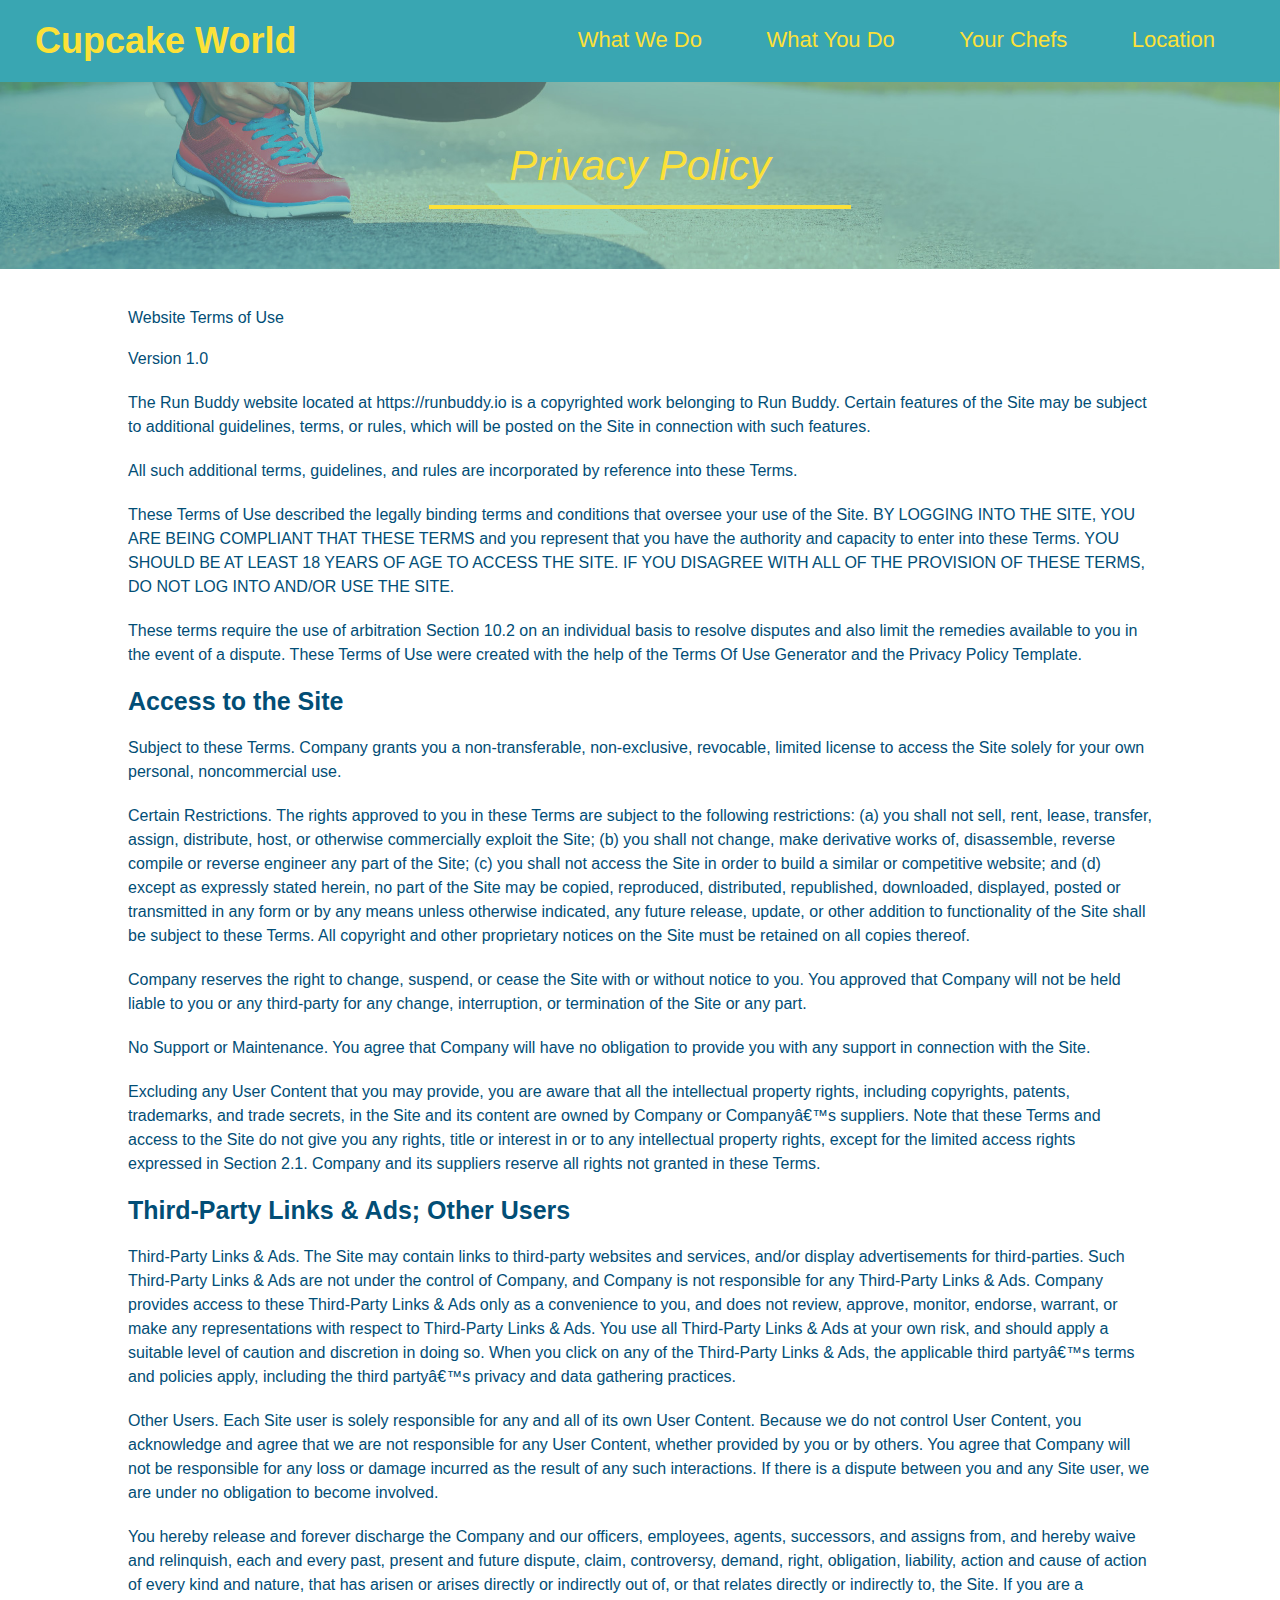
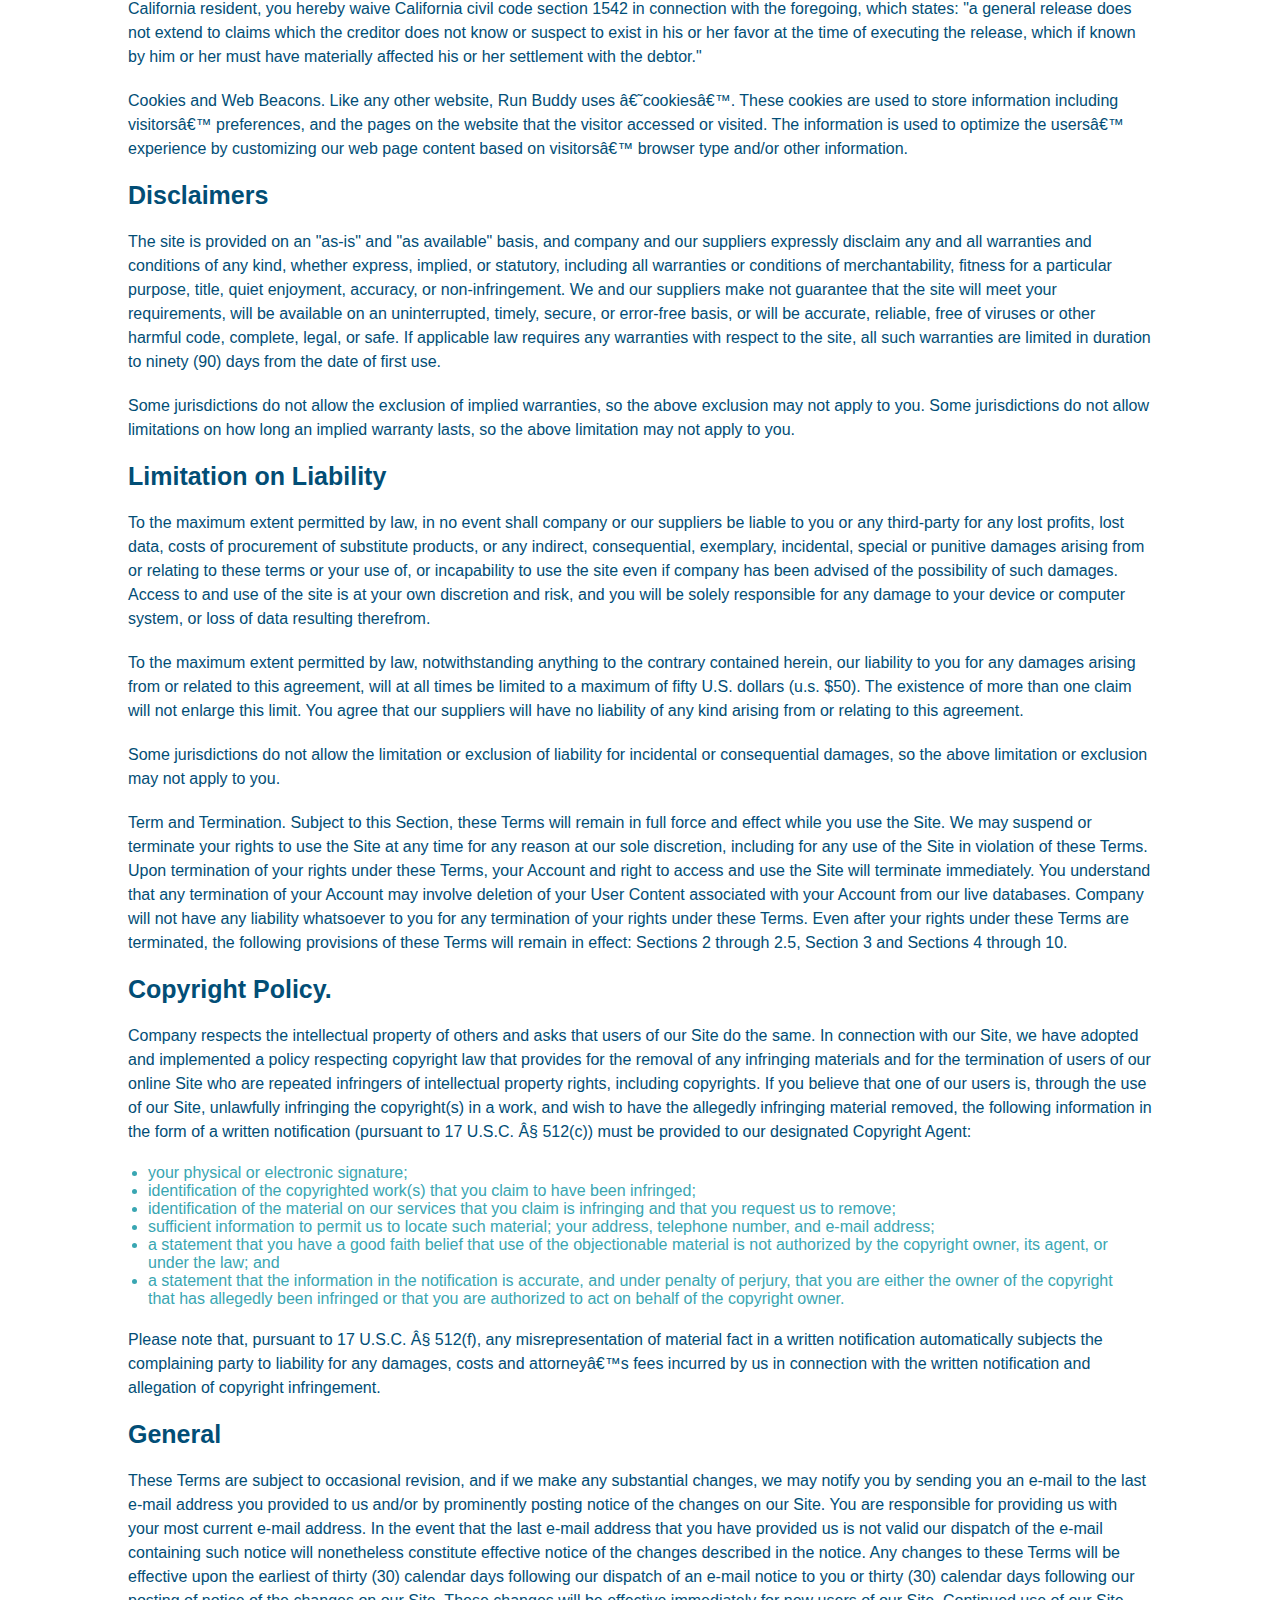
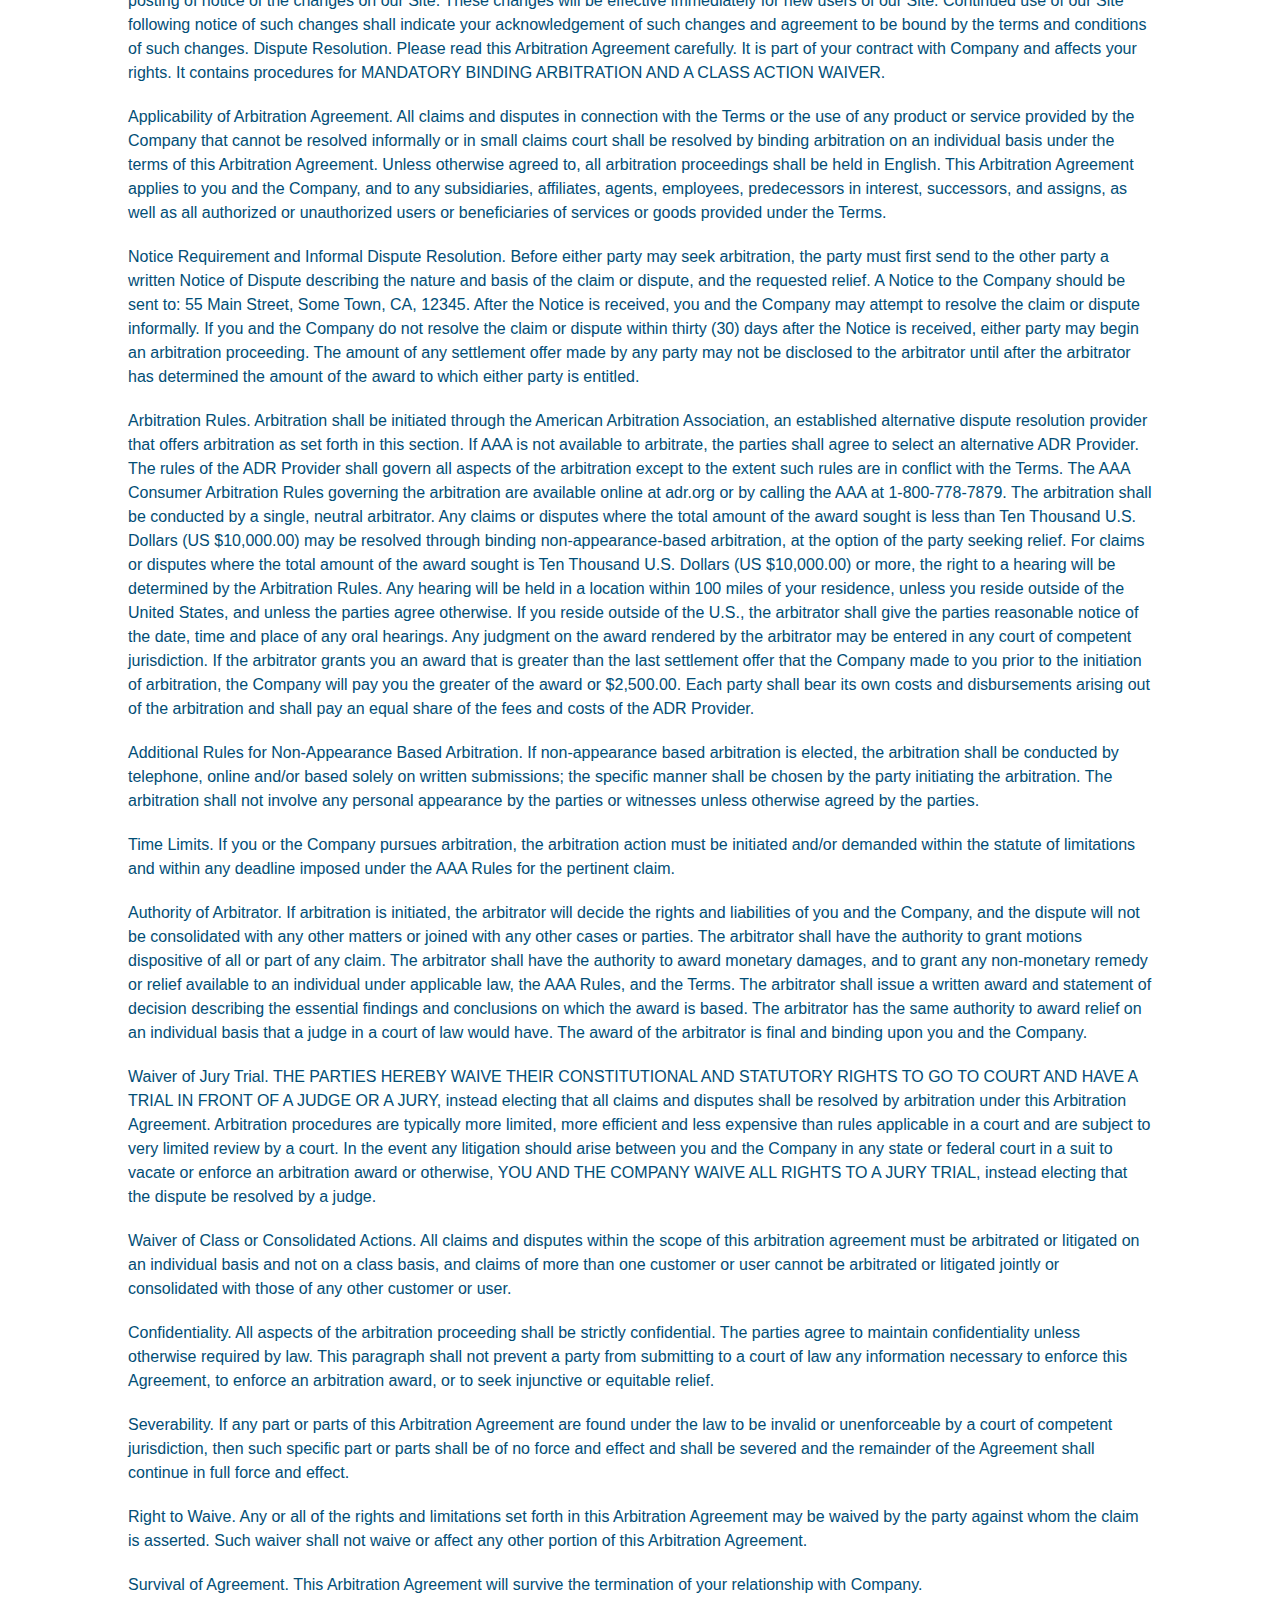
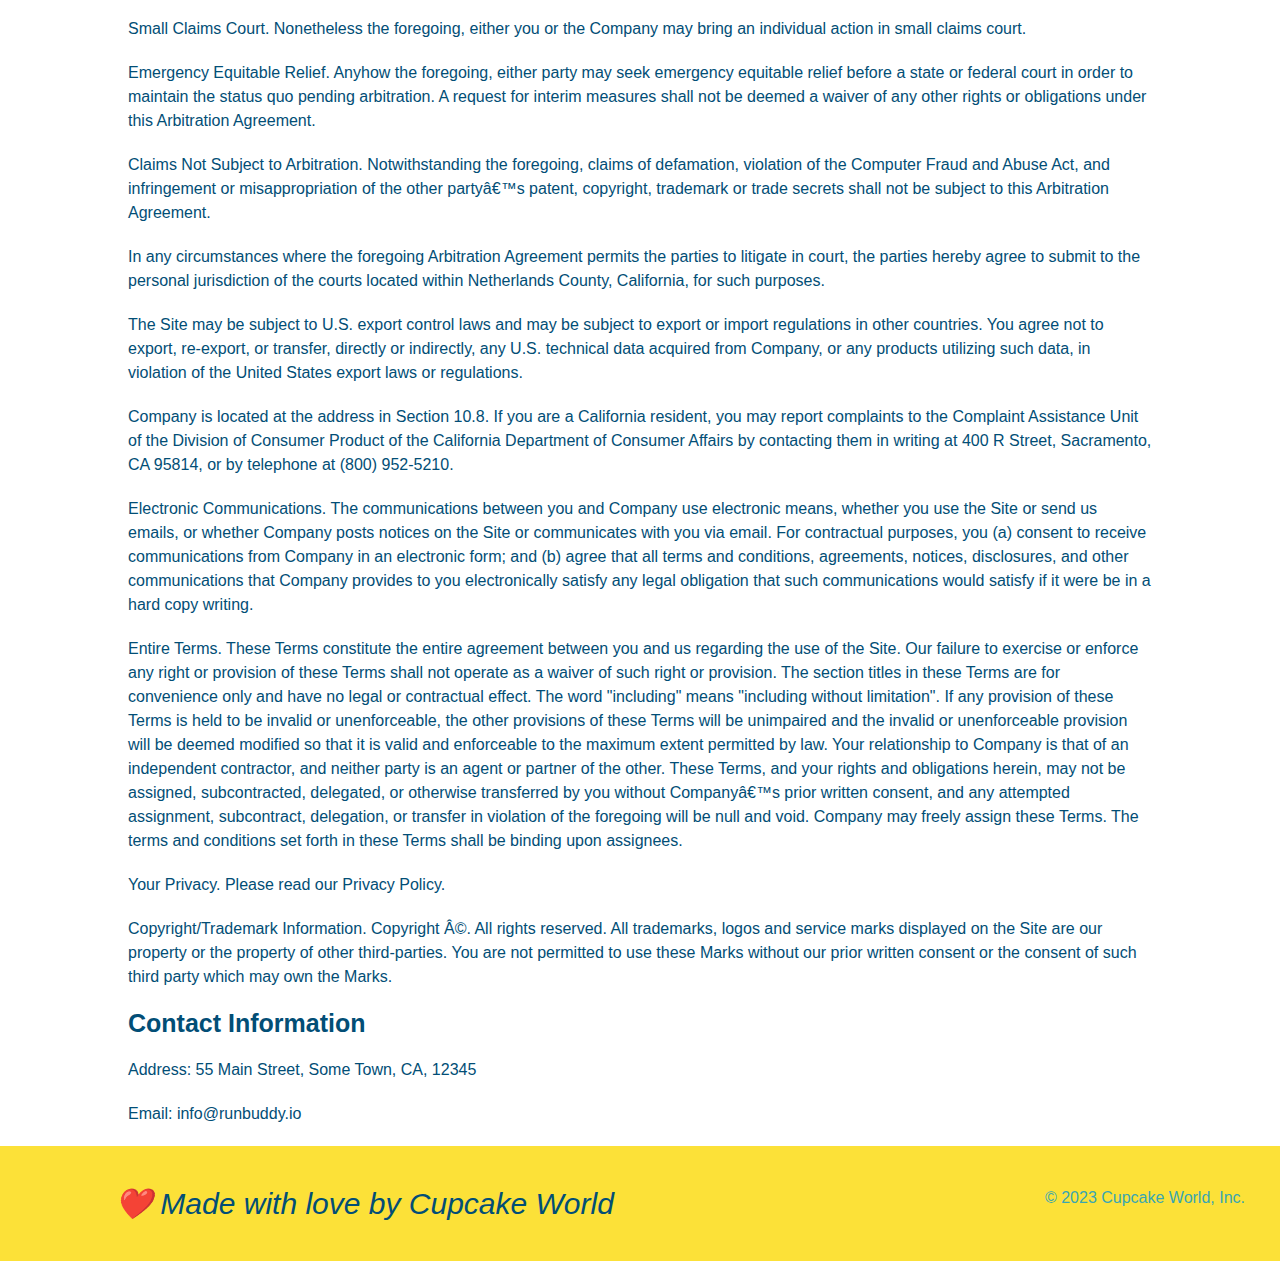
==== privacy-policy.html @ fa6fadd2 "privacy policy" ====
<!DOCTYPE html>
<html lang="en">
    <head>
        <meta charset="UTF-8" />
        <title>Privacy Policy - Cupcake World</title>
        <link rel="stylesheet" href="./assets/css/style.css" />
        <link rel="stylesheet" href="./assets/css/secondary-styles.css" />
    </head>

    <body>
        <header>
            <h1>
                <a href="/">Cupcake World</a>
            </h1>
            <nav>
              <!-- Unordered list element --> 
              <ul>
                <!-- List item elements -->
                <li>
                    <!-- Anchor element -->
                    <a href="./index.html#what-we-do">What We Do</a>
                </li>
                <li>
                    <a href="./index.html#what-you-do">What You Do</a>
                </li>
                <li>
                    <a href="./index.html#your-chefs">Your Chefs</a>
                </li>
                <li>
                    <a href="./index.html#location">Location</a>
                </li>
              </ul> 
            </nav>
          </header>

          <section class="hero">
            <h2 class="page-title">Privacy Policy</h2>
          </section>

          <article class="secondary-content">
            Website Terms of Use
        </p>
  
        <p>
          Version 1.0
        </p>
  
        <p>
          The Run Buddy website located at https://runbuddy.io is a copyrighted work belonging to Run Buddy. Certain
          features of the Site may be subject to additional guidelines, terms, or rules, which will be posted on the Site
          in connection with such features.
        </p>
  
        <p>
          All such additional terms, guidelines, and rules are incorporated by reference into these Terms.
        </p>
  
        <p>
          These Terms of Use described the legally binding terms and conditions that oversee your use of the Site. BY
          LOGGING INTO THE SITE, YOU ARE BEING COMPLIANT THAT THESE TERMS and you represent that you have the authority
          and capacity to enter into these Terms. YOU SHOULD BE AT LEAST 18 YEARS OF AGE TO ACCESS THE SITE. IF YOU
          DISAGREE WITH ALL OF THE PROVISION OF THESE TERMS, DO NOT LOG INTO AND/OR USE THE SITE.
        </p>
  
        <p>
          These terms require the use of arbitration Section 10.2 on an individual basis to resolve disputes and also
          limit the remedies available to you in the event of a dispute. These Terms of Use were created with the help of
          the Terms Of Use Generator and the Privacy Policy Template.
        </p>
  
        <h3>
          Access to the Site
        </h3>
  
        <p>
          Subject to these Terms. Company grants you a non-transferable, non-exclusive, revocable, limited license to
          access the Site solely for your own personal, noncommercial use.
        </p>
  
        <p>
          Certain Restrictions. The rights approved to you in these Terms are subject to the following restrictions: (a)
          you shall not sell, rent, lease, transfer, assign, distribute, host, or otherwise commercially exploit the Site;
          (b) you shall not change, make derivative works of, disassemble, reverse compile or reverse engineer any part of
          the Site; (c) you shall not access the Site in order to build a similar or competitive website; and (d) except
          as expressly stated herein, no part of the Site may be copied, reproduced, distributed, republished, downloaded,
          displayed, posted or transmitted in any form or by any means unless otherwise indicated, any future release,
          update, or other addition to functionality of the Site shall be subject to these Terms. All copyright and other
          proprietary notices on the Site must be retained on all copies thereof.
        </p>
  
        <p>
          Company reserves the right to change, suspend, or cease the Site with or without notice to you. You approved
          that Company will not be held liable to you or any third-party for any change, interruption, or termination of
          the Site or any part.
        </p>
  
        <p>
          No Support or Maintenance. You agree that Company will have no obligation to provide you with any support in
          connection with the Site.
        </p>
  
        <p>
          Excluding any User Content that you may provide, you are aware that all the intellectual property rights,
          including copyrights, patents, trademarks, and trade secrets, in the Site and its content are owned by Company
          or Companyâ€™s suppliers. Note that these Terms and access to the Site do not give you any rights, title or
          interest in or to any intellectual property rights, except for the limited access rights expressed in Section
          2.1. Company and its suppliers reserve all rights not granted in these Terms.
        </p>
  
        <h3>
          Third-Party Links & Ads; Other Users
        </h3>
  
        <p>
          Third-Party Links & Ads. The Site may contain links to third-party websites and services, and/or display
          advertisements for third-parties. Such Third-Party Links & Ads are not under the control of Company, and Company
          is not responsible for any Third-Party Links & Ads. Company provides access to these Third-Party Links & Ads
          only as a convenience to you, and does not review, approve, monitor, endorse, warrant, or make any
          representations with respect to Third-Party Links & Ads. You use all Third-Party Links & Ads at your own risk,
          and should apply a suitable level of caution and discretion in doing so. When you click on any of the
          Third-Party Links & Ads, the applicable third partyâ€™s terms and policies apply, including the third partyâ€™s
          privacy and data gathering practices.
        </p>
  
        <p>
          Other Users. Each Site user is solely responsible for any and all of its own User Content. Because we do not
          control User Content, you acknowledge and agree that we are not responsible for any User Content, whether
          provided by you or by others. You agree that Company will not be responsible for any loss or damage incurred as
          the result of any such interactions. If there is a dispute between you and any Site user, we are under no
          obligation to become involved.
        </p>
  
        <p>
          You hereby release and forever discharge the Company and our officers, employees, agents, successors, and
          assigns from, and hereby waive and relinquish, each and every past, present and future dispute, claim,
          controversy, demand, right, obligation, liability, action and cause of action of every kind and nature, that has
          arisen or arises directly or indirectly out of, or that relates directly or indirectly to, the Site. If you are
          a California resident, you hereby waive California civil code section 1542 in connection with the foregoing,
          which states: "a general release does not extend to claims which the creditor does not know or suspect to exist
          in his or her favor at the time of executing the release, which if known by him or her must have materially
          affected his or her settlement with the debtor."
        </p>
  
        <p>
          Cookies and Web Beacons. Like any other website, Run Buddy uses â€˜cookiesâ€™. These cookies are used to store
          information including visitorsâ€™ preferences, and the pages on the website that the visitor accessed or visited.
          The information is used to optimize the usersâ€™ experience by customizing our web page content based on visitorsâ€™
          browser type and/or other information.
        </p>
  
        <h3>
          Disclaimers
        </h3>
  
        <p>
          The site is provided on an "as-is" and "as available" basis, and company and our suppliers expressly disclaim
          any and all warranties and conditions of any kind, whether express, implied, or statutory, including all
          warranties or conditions of merchantability, fitness for a particular purpose, title, quiet enjoyment, accuracy,
          or non-infringement. We and our suppliers make not guarantee that the site will meet your requirements, will be
          available on an uninterrupted, timely, secure, or error-free basis, or will be accurate, reliable, free of
          viruses or other harmful code, complete, legal, or safe. If applicable law requires any warranties with respect
          to the site, all such warranties are limited in duration to ninety (90) days from the date of first use.
        </p>
  
        <p>
          Some jurisdictions do not allow the exclusion of implied warranties, so the above exclusion may not apply to
          you. Some jurisdictions do not allow limitations on how long an implied warranty lasts, so the above limitation
          may not apply to you.
        </p>
  
        <h3>
          Limitation on Liability
        </h3>
  
        <p>
          To the maximum extent permitted by law, in no event shall company or our suppliers be liable to you or any
          third-party for any lost profits, lost data, costs of procurement of substitute products, or any indirect,
          consequential, exemplary, incidental, special or punitive damages arising from or relating to these terms or
          your use of, or incapability to use the site even if company has been advised of the possibility of such
          damages. Access to and use of the site is at your own discretion and risk, and you will be solely responsible
          for any damage to your device or computer system, or loss of data resulting therefrom.
        </p>
  
        <p>
          To the maximum extent permitted by law, notwithstanding anything to the contrary contained herein, our liability
          to you for any damages arising from or related to this agreement, will at all times be limited to a maximum of
          fifty U.S. dollars (u.s. $50). The existence of more than one claim will not enlarge this limit. You agree that
          our suppliers will have no liability of any kind arising from or relating to this agreement.
        </p>
  
        <p>
          Some jurisdictions do not allow the limitation or exclusion of liability for incidental or consequential
          damages, so the above limitation or exclusion may not apply to you.
        </p>
  
        <p>
          Term and Termination. Subject to this Section, these Terms will remain in full force and effect while you use
          the Site. We may suspend or terminate your rights to use the Site at any time for any reason at our sole
          discretion, including for any use of the Site in violation of these Terms. Upon termination of your rights under
          these Terms, your Account and right to access and use the Site will terminate immediately. You understand that
          any termination of your Account may involve deletion of your User Content associated with your Account from our
          live databases. Company will not have any liability whatsoever to you for any termination of your rights under
          these Terms. Even after your rights under these Terms are terminated, the following provisions of these Terms
          will remain in effect: Sections 2 through 2.5, Section 3 and Sections 4 through 10.
        </p>
  
        <h3>
          Copyright Policy.
        </h3>
  
        <p>
          Company respects the intellectual property of others and asks that users of our Site do the same. In connection
          with our Site, we have adopted and implemented a policy respecting copyright law that provides for the removal
          of any infringing materials and for the termination of users of our online Site who are repeated infringers of
          intellectual property rights, including copyrights. If you believe that one of our users is, through the use of
          our Site, unlawfully infringing the copyright(s) in a work, and wish to have the allegedly infringing material
          removed, the following information in the form of a written notification (pursuant to 17 U.S.C. Â§ 512(c)) must
          be provided to our designated Copyright Agent:
        </p>
  
        <ul>
          <li>
            your physical or electronic signature;
          </li>
          <li>
            identification of the copyrighted work(s) that you claim to have been infringed;
          </li>
          <li>
            identification of the material on our services that you claim is infringing and that you request us to remove;
          </li>
          <li>
            sufficient information to permit us to locate such material; your address, telephone number, and e-mail
            address;
          </li>
          <li>
            a statement that you have a good faith belief that use of the objectionable material is not authorized by the
            copyright owner, its agent, or under the law; and
          </li>
          <li>
            a statement that the information in the notification is accurate, and under penalty of perjury, that you are
            either the owner of the copyright that has allegedly been infringed or that you are authorized to act on
            behalf of the copyright owner.
          </li>
        </ul>
  
        <p>
          Please note that, pursuant to 17 U.S.C. Â§ 512(f), any misrepresentation of material fact in a written
          notification automatically subjects the complaining party to liability for any damages, costs and attorneyâ€™s
          fees incurred by us in connection with the written notification and allegation of copyright infringement.
        </p>
  
        <h3>
          General
        </h3>
  
        <p>
          These Terms are subject to occasional revision, and if we make any substantial changes, we may notify you by
          sending you an e-mail to the last e-mail address you provided to us and/or by prominently posting notice of the
          changes on our Site. You are responsible for providing us with your most current e-mail address. In the event
          that the last e-mail address that you have provided us is not valid our dispatch of the e-mail containing such
          notice will nonetheless constitute effective notice of the changes described in the notice. Any changes to these
          Terms will be effective upon the earliest of thirty (30) calendar days following our dispatch of an e-mail
          notice to you or thirty (30) calendar days following our posting of notice of the changes on our Site. These
          changes will be effective immediately for new users of our Site. Continued use of our Site following notice of
          such changes shall indicate your acknowledgement of such changes and agreement to be bound by the terms and
          conditions of such changes. Dispute Resolution. Please read this Arbitration Agreement carefully. It is part of
          your contract with Company and affects your rights. It contains procedures for MANDATORY BINDING ARBITRATION AND
          A CLASS ACTION WAIVER.
        </p>
  
        <p>
          Applicability of Arbitration Agreement. All claims and disputes in connection with the Terms or the use of any
          product or service provided by the Company that cannot be resolved informally or in small claims court shall be
          resolved by binding arbitration on an individual basis under the terms of this Arbitration Agreement. Unless
          otherwise agreed to, all arbitration proceedings shall be held in English. This Arbitration Agreement applies to
          you and the Company, and to any subsidiaries, affiliates, agents, employees, predecessors in interest,
          successors, and assigns, as well as all authorized or unauthorized users or beneficiaries of services or goods
          provided under the Terms.
        </p>
  
        <p>
          Notice Requirement and Informal Dispute Resolution. Before either party may seek arbitration, the party must
          first send to the other party a written Notice of Dispute describing the nature and basis of the claim or
          dispute, and the requested relief. A Notice to the Company should be sent to: 55 Main Street, Some Town, CA,
          12345. After the Notice is received, you and the Company may attempt to resolve the claim or dispute informally.
          If you and the Company do not resolve the claim or dispute within thirty (30) days after the Notice is received,
          either party may begin an arbitration proceeding. The amount of any settlement offer made by any party may not
          be disclosed to the arbitrator until after the arbitrator has determined the amount of the award to which either
          party is entitled.
        </p>
  
        <p>
          Arbitration Rules. Arbitration shall be initiated through the American Arbitration Association, an established
          alternative dispute resolution provider that offers arbitration as set forth in this section. If AAA is not
          available to arbitrate, the parties shall agree to select an alternative ADR Provider. The rules of the ADR
          Provider shall govern all aspects of the arbitration except to the extent such rules are in conflict with the
          Terms. The AAA Consumer Arbitration Rules governing the arbitration are available online at adr.org or by
          calling the AAA at 1-800-778-7879. The arbitration shall be conducted by a single, neutral arbitrator. Any
          claims or disputes where the total amount of the award sought is less than Ten Thousand U.S. Dollars (US
          $10,000.00) may be resolved through binding non-appearance-based arbitration, at the option of the party seeking
          relief. For claims or disputes where the total amount of the award sought is Ten Thousand U.S. Dollars (US
          $10,000.00) or more, the right to a hearing will be determined by the Arbitration Rules. Any hearing will be
          held in a location within 100 miles of your residence, unless you reside outside of the United States, and
          unless the parties agree otherwise. If you reside outside of the U.S., the arbitrator shall give the parties
          reasonable notice of the date, time and place of any oral hearings. Any judgment on the award rendered by the
          arbitrator may be entered in any court of competent jurisdiction. If the arbitrator grants you an award that is
          greater than the last settlement offer that the Company made to you prior to the initiation of arbitration, the
          Company will pay you the greater of the award or $2,500.00. Each party shall bear its own costs and
          disbursements arising out of the arbitration and shall pay an equal share of the fees and costs of the ADR
          Provider.
        </p>
  
        <p>
          Additional Rules for Non-Appearance Based Arbitration. If non-appearance based arbitration is elected, the
          arbitration shall be conducted by telephone, online and/or based solely on written submissions; the specific
          manner shall be chosen by the party initiating the arbitration. The arbitration shall not involve any personal
          appearance by the parties or witnesses unless otherwise agreed by the parties.
        </p>
  
        <p>
          Time Limits. If you or the Company pursues arbitration, the arbitration action must be initiated and/or demanded
          within the statute of limitations and within any deadline imposed under the AAA Rules for the pertinent claim.
        </p>
  
        <p>
          Authority of Arbitrator. If arbitration is initiated, the arbitrator will decide the rights and liabilities of
          you and the Company, and the dispute will not be consolidated with any other matters or joined with any other
          cases or parties. The arbitrator shall have the authority to grant motions dispositive of all or part of any
          claim. The arbitrator shall have the authority to award monetary damages, and to grant any non-monetary remedy
          or relief available to an individual under applicable law, the AAA Rules, and the Terms. The arbitrator shall
          issue a written award and statement of decision describing the essential findings and conclusions on which the
          award is based. The arbitrator has the same authority to award relief on an individual basis that a judge in a
          court of law would have. The award of the arbitrator is final and binding upon you and the Company.
        </p>
  
        <p>
          Waiver of Jury Trial. THE PARTIES HEREBY WAIVE THEIR CONSTITUTIONAL AND STATUTORY RIGHTS TO GO TO COURT AND HAVE
          A TRIAL IN FRONT OF A JUDGE OR A JURY, instead electing that all claims and disputes shall be resolved by
          arbitration under this Arbitration Agreement. Arbitration procedures are typically more limited, more efficient
          and less expensive than rules applicable in a court and are subject to very limited review by a court. In the
          event any litigation should arise between you and the Company in any state or federal court in a suit to vacate
          or enforce an arbitration award or otherwise, YOU AND THE COMPANY WAIVE ALL RIGHTS TO A JURY TRIAL, instead
          electing that the dispute be resolved by a judge.
        </p>
  
        <p>
          Waiver of Class or Consolidated Actions. All claims and disputes within the scope of this arbitration agreement
          must be arbitrated or litigated on an individual basis and not on a class basis, and claims of more than one
          customer or user cannot be arbitrated or litigated jointly or consolidated with those of any other customer or
          user.
        </p>
  
        <p>
          Confidentiality. All aspects of the arbitration proceeding shall be strictly confidential. The parties agree to
          maintain confidentiality unless otherwise required by law. This paragraph shall not prevent a party from
          submitting to a court of law any information necessary to enforce this Agreement, to enforce an arbitration
          award, or to seek injunctive or equitable relief.
        </p>
  
        <p>
          Severability. If any part or parts of this Arbitration Agreement are found under the law to be invalid or
          unenforceable by a court of competent jurisdiction, then such specific part or parts shall be of no force and
          effect and shall be severed and the remainder of the Agreement shall continue in full force and effect.
        </p>
  
        <p>
          Right to Waive. Any or all of the rights and limitations set forth in this Arbitration Agreement may be waived
          by the party against whom the claim is asserted. Such waiver shall not waive or affect any other portion of this
          Arbitration Agreement.
        </p>
  
        <p>
          Survival of Agreement. This Arbitration Agreement will survive the termination of your relationship with
          Company.
        </p>
  
        <p>
          Small Claims Court. Nonetheless the foregoing, either you or the Company may bring an individual action in small
          claims court.
        </p>
  
        <p>
          Emergency Equitable Relief. Anyhow the foregoing, either party may seek emergency equitable relief before a
          state or federal court in order to maintain the status quo pending arbitration. A request for interim measures
          shall not be deemed a waiver of any other rights or obligations under this Arbitration Agreement.
        </p>
  
        <p>
          Claims Not Subject to Arbitration. Notwithstanding the foregoing, claims of defamation, violation of the
          Computer Fraud and Abuse Act, and infringement or misappropriation of the other partyâ€™s patent, copyright,
          trademark or trade secrets shall not be subject to this Arbitration Agreement.
        </p>
  
        <p>
          In any circumstances where the foregoing Arbitration Agreement permits the parties to litigate in court, the
          parties hereby agree to submit to the personal jurisdiction of the courts located within Netherlands County,
          California, for such purposes.
        </p>
  
        <p>
          The Site may be subject to U.S. export control laws and may be subject to export or import regulations in other
          countries. You agree not to export, re-export, or transfer, directly or indirectly, any U.S. technical data
          acquired from Company, or any products utilizing such data, in violation of the United States export laws or
          regulations.
        </p>
  
        <p>
          Company is located at the address in Section 10.8. If you are a California resident, you may report complaints
          to the Complaint Assistance Unit of the Division of Consumer Product of the California Department of Consumer
          Affairs by contacting them in writing at 400 R Street, Sacramento, CA 95814, or by telephone at (800) 952-5210.
        </p>
  
        <p>
          Electronic Communications. The communications between you and Company use electronic means, whether you use the
          Site or send us emails, or whether Company posts notices on the Site or communicates with you via email. For
          contractual purposes, you (a) consent to receive communications from Company in an electronic form; and (b)
          agree that all terms and conditions, agreements, notices, disclosures, and other communications that Company
          provides to you electronically satisfy any legal obligation that such communications would satisfy if it were be
          in a hard copy writing.
        </p>
  
        <p>
          Entire Terms. These Terms constitute the entire agreement between you and us regarding the use of the Site. Our
          failure to exercise or enforce any right or provision of these Terms shall not operate as a waiver of such right
          or provision. The section titles in these Terms are for convenience only and have no legal or contractual
          effect. The word "including" means "including without limitation". If any provision of these Terms is held to be
          invalid or unenforceable, the other provisions of these Terms will be unimpaired and the invalid or
          unenforceable provision will be deemed modified so that it is valid and enforceable to the maximum extent
          permitted by law. Your relationship to Company is that of an independent contractor, and neither party is an
          agent or partner of the other. These Terms, and your rights and obligations herein, may not be assigned,
          subcontracted, delegated, or otherwise transferred by you without Companyâ€™s prior written consent, and any
          attempted assignment, subcontract, delegation, or transfer in violation of the foregoing will be null and void.
          Company may freely assign these Terms. The terms and conditions set forth in these Terms shall be binding upon
          assignees.
        </p>
  
        <p>
          Your Privacy. Please read our Privacy Policy.
        </p>
  
        <p>
          Copyright/Trademark Information. Copyright Â©. All rights reserved. All trademarks, logos and service marks
          displayed on the Site are our property or the property of other third-parties. You are not permitted to use
          these Marks without our prior written consent or the consent of such third party which may own the Marks.
        </p>
  
        <h3>
          Contact Information
        </h3>
  
        <p>
          Address: 55 Main Street, Some Town, CA, 12345
        </p>
  
        <p>
          Email: info@runbuddy.io
        </p>
  
          </article>
          
         <footer>
          <h2>&#10084;&#65039; Made with love by Cupcake World</h2>
          <div>
            &copy; 2023 Cupcake World, Inc.
          </div>
         </footer>          
    </body>
</html>
---- assets/css/style.css ----
* {
    margin: 0;
    padding: 0;
    box-sizing: border-box;
}

body {
    color: #39a6b2;
    font-family: Arial, Helvetica, sans-serif;
}

/* apply styles to header */
header {
    padding: 20px 35px;
    background-color: #39a6b2;
}

header h1 {
    font-weight: bold;
    font-size: 36px;
    color: #fce138;
    margin: 0;
    display: inline;
}

header a {
    text-decoration: none;
    color: #fce138;
}

header nav {
    float: right;
    margin: 7px 0;
}

header nav ul li {
    display: inline;
}

header nav ul li a {
    margin: 0 30px;
    font-weight: lighter;
    font-size: 22px;
}

footer {
    background: #fce138;
    width: 100%;
    padding: 40px 35px;
}

footer h2 {
    display: inline;
    color: #024e76;
    font-size: 30px;
    margin: 0;
}

footer div {
    float: right;
    line-height: 1.5;
    text-align: right;
}

footer a {
    color: #024e76;
}

section {
    padding: 60px;
}

/* Hero Style Start */
.hero {
    background-image: url("../images/hero-bg.jpg");
    height: 600px;
    background-size: cover;
    background-position: center;
    position: relative;
}

.hero-form {
    border: solid 3px #024e76;
    background-color: #fce138;
    padding: 20px;
    width: 500px;
    color: #024e76;
    position: absolute;
    bottom: 120px;
    right: 140px;
}

.hero-form h3 {
    font-size: 24px;
    margin: 0;
}

.hero-form p {
    margin: 5px 0 15px 0;
}

.form-input {
    border: 1px solid #024e76;
    display: block;
    padding: 7px 15px;
    font-size: 16px;
    color: #024e76;
    width: 100%;
    margin-bottom: 15px;
}

.hero-form label {
    margin: 0 5px;
}

.hero-form button {
    color: #fce138;
    background-color: #024e76;
    border: none;
    padding: 10px 20px;
    font-size: 16px;
}
/* Hero Style End */

.intro {
    text-align: center;
}

.intro p {
    line-height: 1.7;
    color: #39a6b2;
    width: 80%;
    font-size: 20px;
    margin: 0 auto;
}

.steps {
    text-align: center;
    background: #fce138;
}

.section-title {
    font-size: 55px;
    color: #024e76;
    margin-bottom: 35px;
    padding: 0 100px 20px 100px;
    display: inline-block;
    border-bottom: 3px solid;
}

.primary-border {
    border-color: #fce138;
}

.secondary-border {
    border-color: #39a6b2;
}

.steps div {
    margin-bottom: 80px;
}

.steps img {
    width: 15%;
    margin: 10px 0;
}

.steps h3 {
    color: #024e76;
    font-size: 46px;
    margin-top: 10px;
}

.steps p {
    color: #39a6b2;
    font-size: 23px;
}

.steps span {
    font-size: 38px;
}

.chefs {
    text-align: center;
}

.chef {
    width: 900px;
    margin: 0 auto 30px auto;
    background: #024e76;
    color: #fce138;
    overflow: auto;
}

.chef img {
    width: 35%;
    float: left;
}

.chef-bio {
    padding: 35px;
    float: left;
    width: 65%;
}

.chef-bio h3 {
    font-size: 32px;
    margin-bottom: 8px;
}

.chef-bio h4 {
    font-weight:  lighter;
    font-size: 26px;
    margin-bottom: 25px;
}

.chef-bio p {
    font-size: 17px;
    line-height: 1.3;
}



.text-left {
    text-align: left;
}

.text-right {
    text-align: right;
}

.contact {
    text-align: center;
    background: #024e76;
}

.contact h2 {
    color: #fce138;
}

.contact-info iframe {
    width: 400px;
    height: 400px;
}

.contact-info div {
    width: 410px;
    display: inline-block;
    vertical-align: top;
    text-align: left;
    margin: 30px 0 0 60px;
    color: white;
}

.contact-info h3 {
    color: #fce138;
    font-size: 32px;
}

.contact-info p, .contact-info address {
    margin: 20px 0;
    line-height: 1.5;
    font-size: 20px;
    font-style: normal;
}

.contact-info a {
    color: #fce138;
}
/* LOCATION STYLES END */
---- assets/css/secondary-styles.css ----
.hero {
    background-position: bottom;
    height: auto;
    text-align: center;
    margin-bottom: 40px;
}

.page-title {
    color: #fce138;
}

h2 {
    display: inline-block;
    border-bottom: 4px solid #fce138;
    padding: 0 80px 15px 80px;
    font-weight: normal;
    font-size: 42px;
    font-style: italic;
}

.secondary-content {
    width: 80%;
    margin: auto;
    color: #024e76;
}

.secondary-content h3 {
    font-size: 25px;
    margin: 20px 0;
}

.secondary-content p {
    font-size: 16px;
    line-height: 1.5;
    margin: 20px 0;
}

.secondary-content ul {
    margin: 15px 20px;
}

.secondary-content li {
    color: #39a6b2;
}
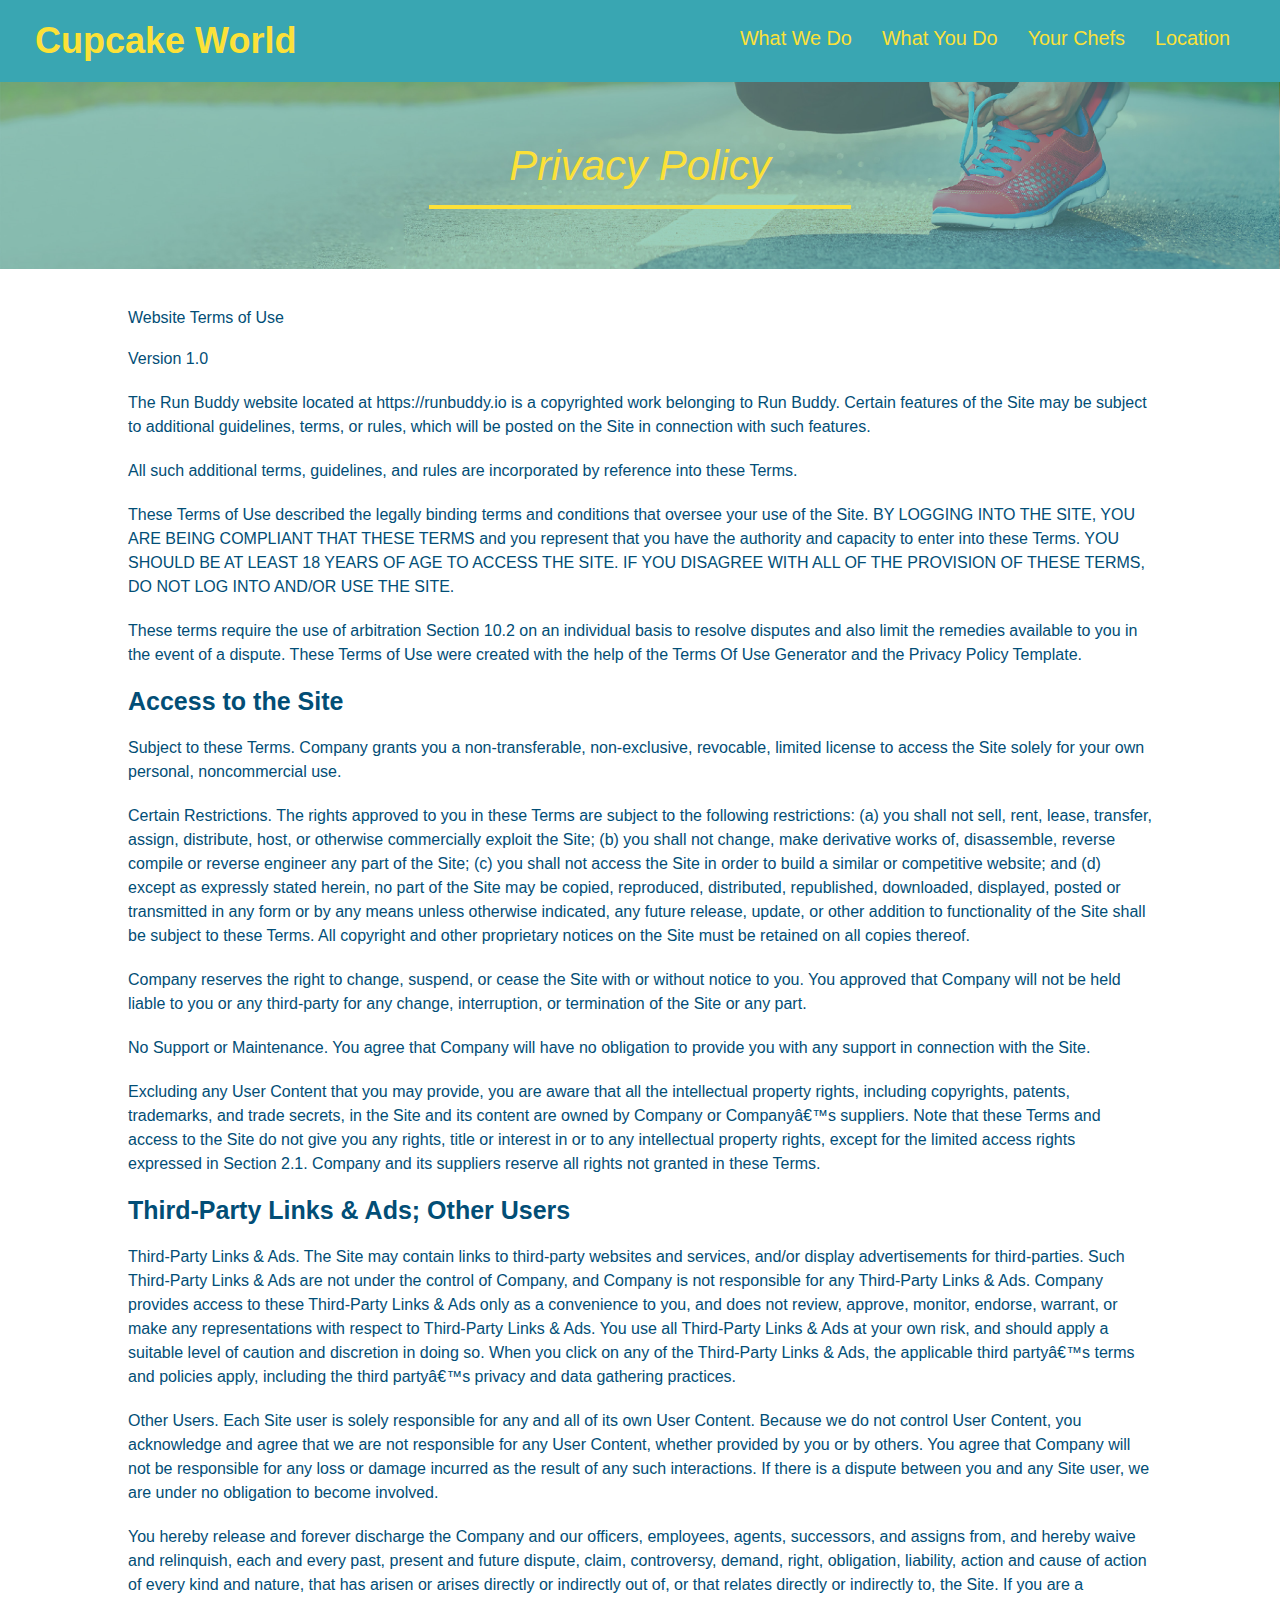
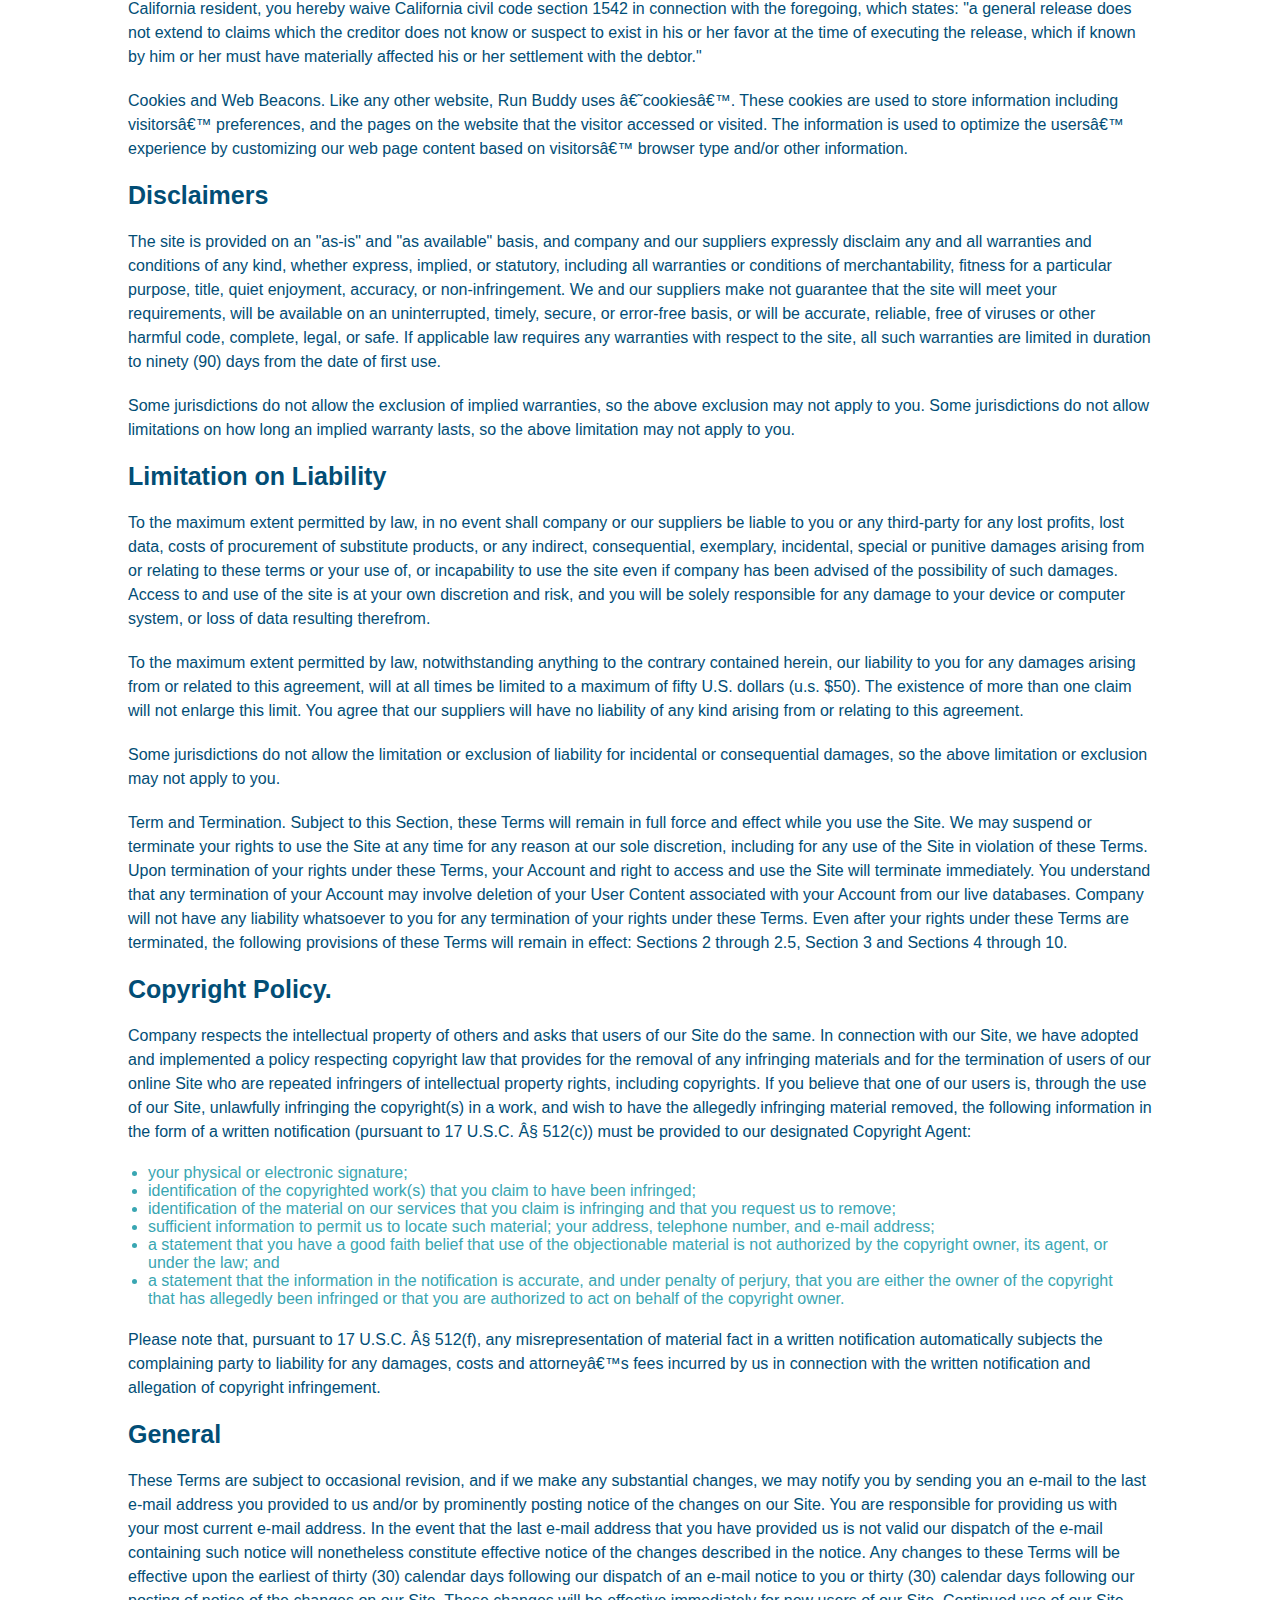
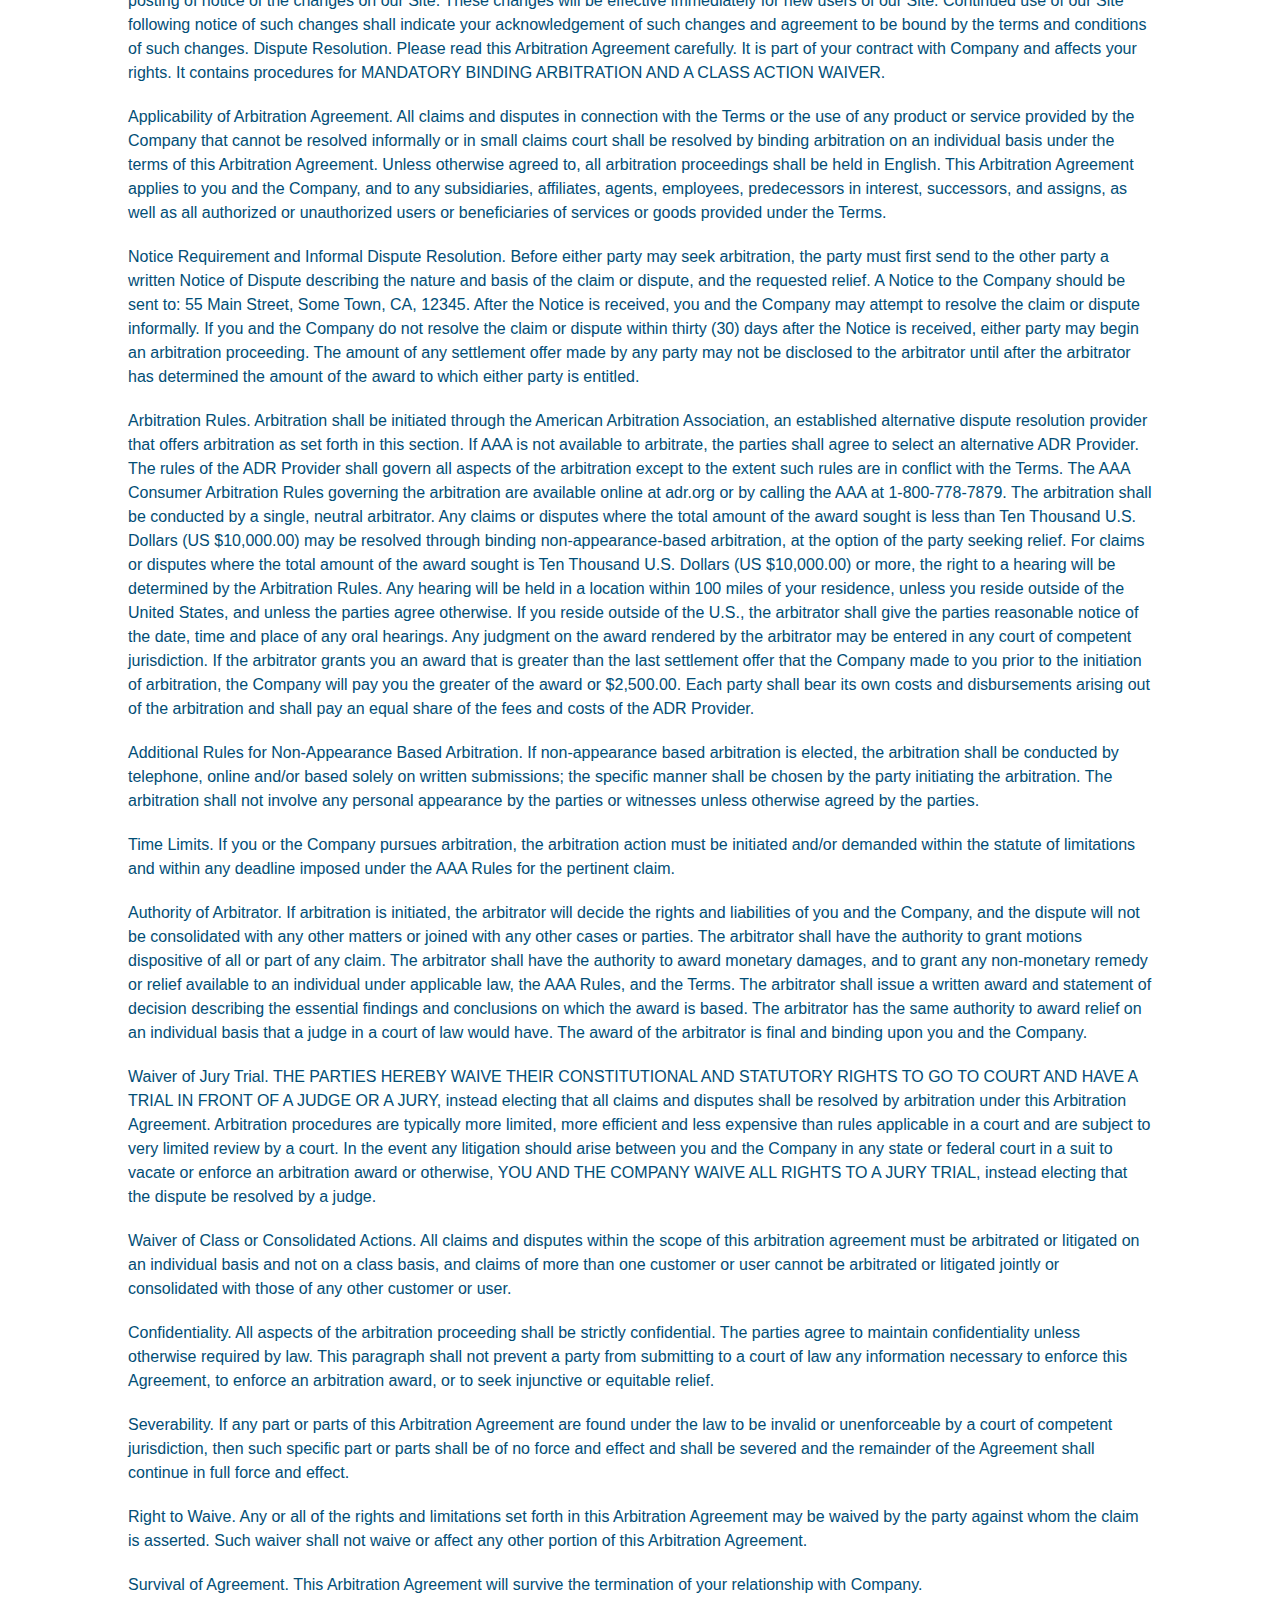
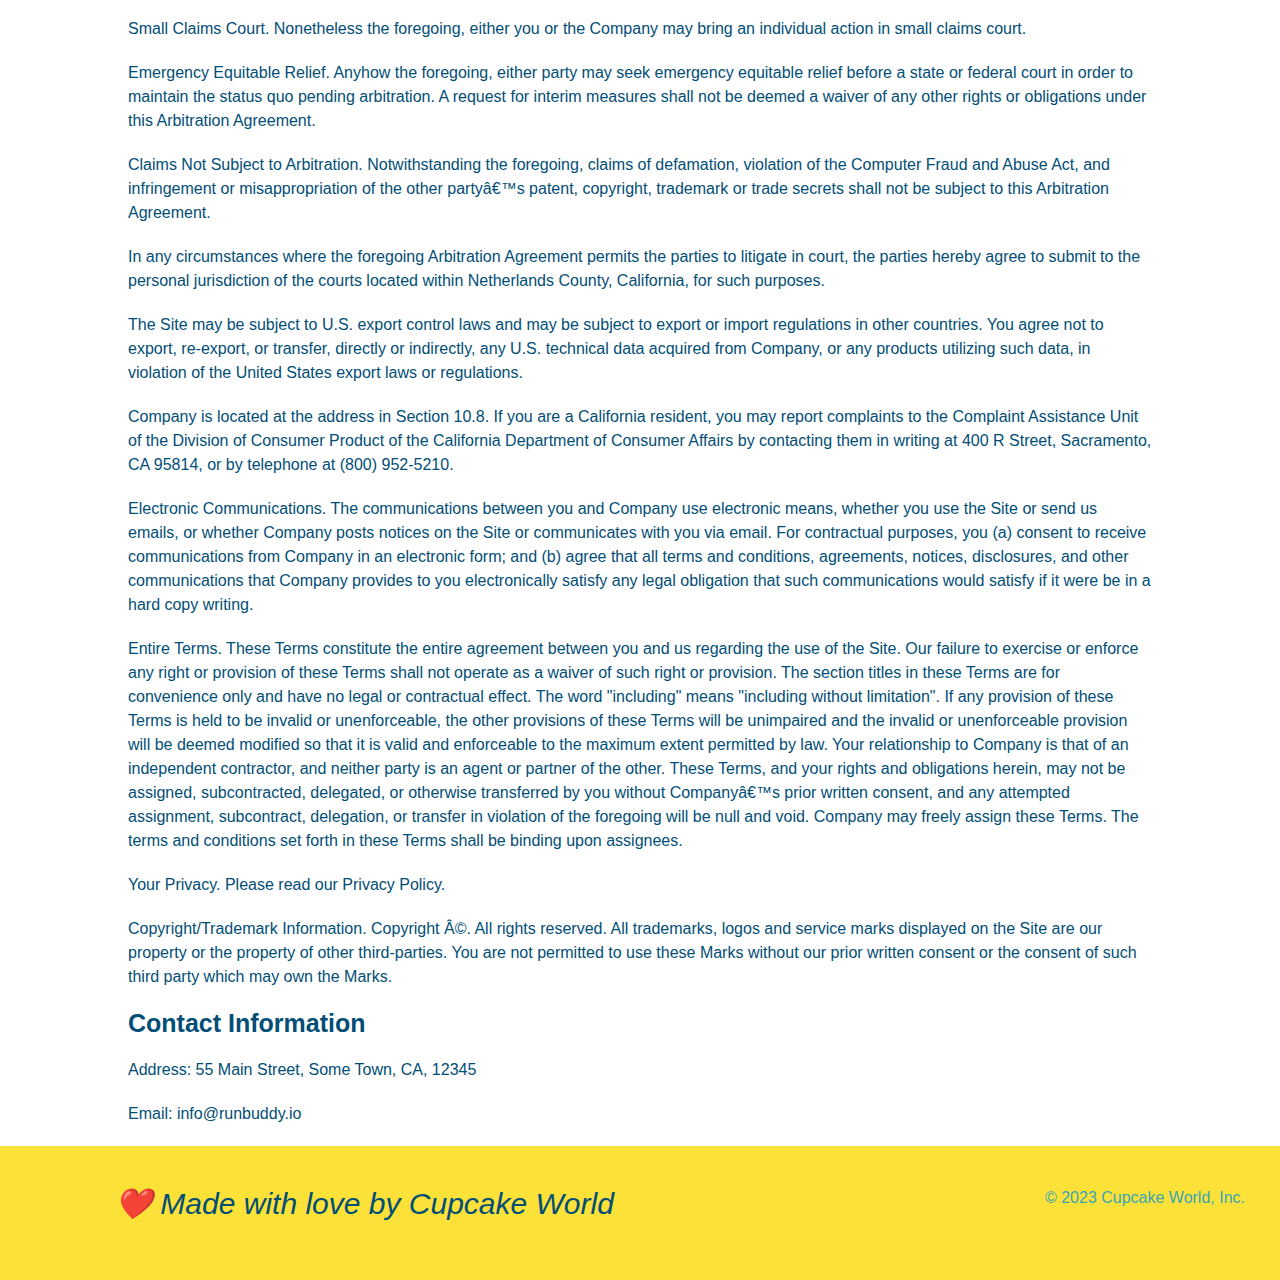
==== commit 939ce52d: "css intial changes for RWD" ====
--- a/privacy-policy.html
+++ b/privacy-policy.html
@@ -5,6 +5,7 @@
         <title>Privacy Policy - Cupcake World</title>
         <link rel="stylesheet" href="./assets/css/style.css" />
         <link rel="stylesheet" href="./assets/css/secondary-styles.css" />
+        <meta name="viewport" content="width=devive-width, initial-scale=1.0" />
     </head>
 
     <body>
--- a/assets/css/style.css
+++ b/assets/css/style.css
@@ -11,6 +11,9 @@
 
 /* apply styles to header */
 header {
+    display: flex;
+    justify-content: space-between;
+    flex-wrap: wrap;
     padding: 20px 35px;
     background-color: #39a6b2;
 }
@@ -20,7 +23,6 @@
     font-size: 36px;
     color: #fce138;
     margin: 0;
-    display: inline;
 }
 
 header a {
@@ -29,35 +31,39 @@
 }
 
 header nav {
-    float: right;
     margin: 7px 0;
 }
 
-header nav ul li {
-    display: inline;
+header nav ul {
+    display: flex;
+    flex-wrap: wrap;
+    justify-content: space-between;
+    align-items: center;
+    list-style: none;
 }
 
 header nav ul li a {
-    margin: 0 30px;
+    padding: 10px 15px;
     font-weight: lighter;
-    font-size: 22px;
+    font-size: 1.55vw;
 }
 
 footer {
+    display: flex;
+    justify-content: space-between;
+    flex-wrap: wrap;
     background: #fce138;
     width: 100%;
     padding: 40px 35px;
 }
 
 footer h2 {
-    display: inline;
     color: #024e76;
     font-size: 30px;
     margin: 0;
 }
 
 footer div {
-    float: right;
     line-height: 1.5;
     text-align: right;
 }
@@ -72,22 +78,22 @@
 
 /* Hero Style Start */
 .hero {
+    display: flex;
+    justify-content: center;
+    align-items: flex-start;
+    flex-wrap: wrap;
     background-image: url("../images/hero-bg.jpg");
-    height: 600px;
     background-size: cover;
     background-position: center;
-    position: relative;
 }
 
 .hero-form {
     border: solid 3px #024e76;
     background-color: #fce138;
     padding: 20px;
-    width: 500px;
-    color: #024e76;
-    position: absolute;
-    bottom: 120px;
-    right: 140px;
+    color: #024e76;
+    width: 40%;
+    margin: 3.5%;
 }
 
 .hero-form h3 {
@@ -120,11 +126,22 @@
     padding: 10px 20px;
     font-size: 16px;
 }
+
+.hero-cta {
+    width: 35%;
+    text-align: right;
+    margin: 3.5%;
+    color: #fff;
+    font-size: 18px;
+    line-height: 1.2;
+}
+
+.hero-cta h2 {
+    font-style: italic;
+    font-size: 55px;
+    color: #fce138;
+}
 /* Hero Style End */
-
-.intro {
-    text-align: center;
-}
 
 .intro p {
     line-height: 1.7;
@@ -132,20 +149,21 @@
     width: 80%;
     font-size: 20px;
     margin: 0 auto;
+    text-align: center;
 }
 
 .steps {
+    background: #fce138;
+}
+
+.section-title {
+    font-size: 48px;
+    color: #024e76;
+    border-bottom: 3px solid;
+    padding-bottom: 20px;
     text-align: center;
-    background: #fce138;
-}
-
-.section-title {
-    font-size: 55px;
-    color: #024e76;
-    margin-bottom: 35px;
-    padding: 0 100px 20px 100px;
-    display: inline-block;
-    border-bottom: 3px solid;
+    margin: 0 auto 35px auto;
+    width: 50%;
 }
 
 .primary-border {
@@ -156,67 +174,92 @@
     border-color: #39a6b2;
 }
 
-.steps div {
-    margin-bottom: 80px;
-}
-
-.steps img {
-    width: 15%;
-    margin: 10px 0;
-}
-
-.steps h3 {
+.step {
+    margin: 50px auto;
+    padding-bottom: 50px;
+    width: 80%;
+    border-bottom: 1px solid #39a6b2;
+    display: flex;
+    flex-wrap: wrap;
+    align-items: center;
+    justify-content: space-between;
+}
+
+.step h3 {
     color: #024e76;
     font-size: 46px;
-    margin-top: 10px;
-}
-
-.steps p {
+    flex: 1 30%;
+}
+
+.step-info {
+    flex: 2 70%;
+    display: flex;
+    flex-wrap: wrap;
+    align-items: center;
+}
+
+.step-img {
+    flex: 1 12%;
+    margin-right: 20px;
+}
+
+.step-img img {
+    max-width: 100%;
+}
+
+.step-text {
+    flex: 12;
+}
+
+.step-text p {
     color: #39a6b2;
-    font-size: 23px;
-}
-
-.steps span {
-    font-size: 38px;
+    font-size: 18px;
+}
+
+.step-text h4 {
+    font-size: 26px;
+    line-height: 1.5;
+    color: #024e76;
 }
 
 .chefs {
-    text-align: center;
-}
+    width: 100%;
+    margin: 0 auto;
+    display: flex;
+    flex-wrap: wrap;
+    justify-content: space-around;
+    }
 
 .chef {
-    width: 900px;
-    margin: 0 auto 30px auto;
+    margin: 20px;
     background: #024e76;
     color: #fce138;
-    overflow: auto;
+    flex: 1;
 }
 
 .chef img {
-    width: 35%;
-    float: left;
+    width: 100%;
+    height: 255px;
 }
 
 .chef-bio {
-    padding: 35px;
-    float: left;
-    width: 65%;
+    padding: 25px;
+    
 }
 
 .chef-bio h3 {
-    font-size: 32px;
-    margin-bottom: 8px;
+    font-size: 28px;
 }
 
 .chef-bio h4 {
     font-weight:  lighter;
-    font-size: 26px;
-    margin-bottom: 25px;
+    font-size: 22px;
+    margin-bottom: 15px;
 }
 
 .chef-bio p {
     font-size: 17px;
-    line-height: 1.3;
+    
 }
 
 
@@ -229,8 +272,11 @@
     text-align: right;
 }
 
+.flex-row {
+    display: flex;
+}
+
 .contact {
-    text-align: center;
     background: #024e76;
 }
 
@@ -238,17 +284,22 @@
     color: #fce138;
 }
 
+.contact-info {
+    display: flex;
+    justify-content: space-between;
+    flex-wrap: wrap;
+}
+
+.contact-info > * {
+    flex: 1;
+    margin: 15px;
+}
+
 .contact-info iframe {
-    width: 400px;
     height: 400px;
 }
 
 .contact-info div {
-    width: 410px;
-    display: inline-block;
-    vertical-align: top;
-    text-align: left;
-    margin: 30px 0 0 60px;
     color: white;
 }
 
@@ -260,11 +311,32 @@
 .contact-info p, .contact-info address {
     margin: 20px 0;
     line-height: 1.5;
-    font-size: 20px;
+    font-size: 16px;
     font-style: normal;
 }
 
 .contact-info a {
     color: #fce138;
 }
+
+.contact-form input, .contact-form textarea {
+    border: 1px solid #024e76;
+    display: block;
+    padding: 7px 15px;
+    font-size: 16px;
+    color: #024e76;
+    width: 100%;
+    margin-bottom: 15px;
+    margin-top: 5px;
+}
+
+.contact-form button {
+    width: 100%;
+    border: none;
+    background: #fce138;
+    color: #024e76;
+    text-align: center;
+    padding: 15px 0;
+    font-size: 16px;
+}
 /* LOCATION STYLES END */
